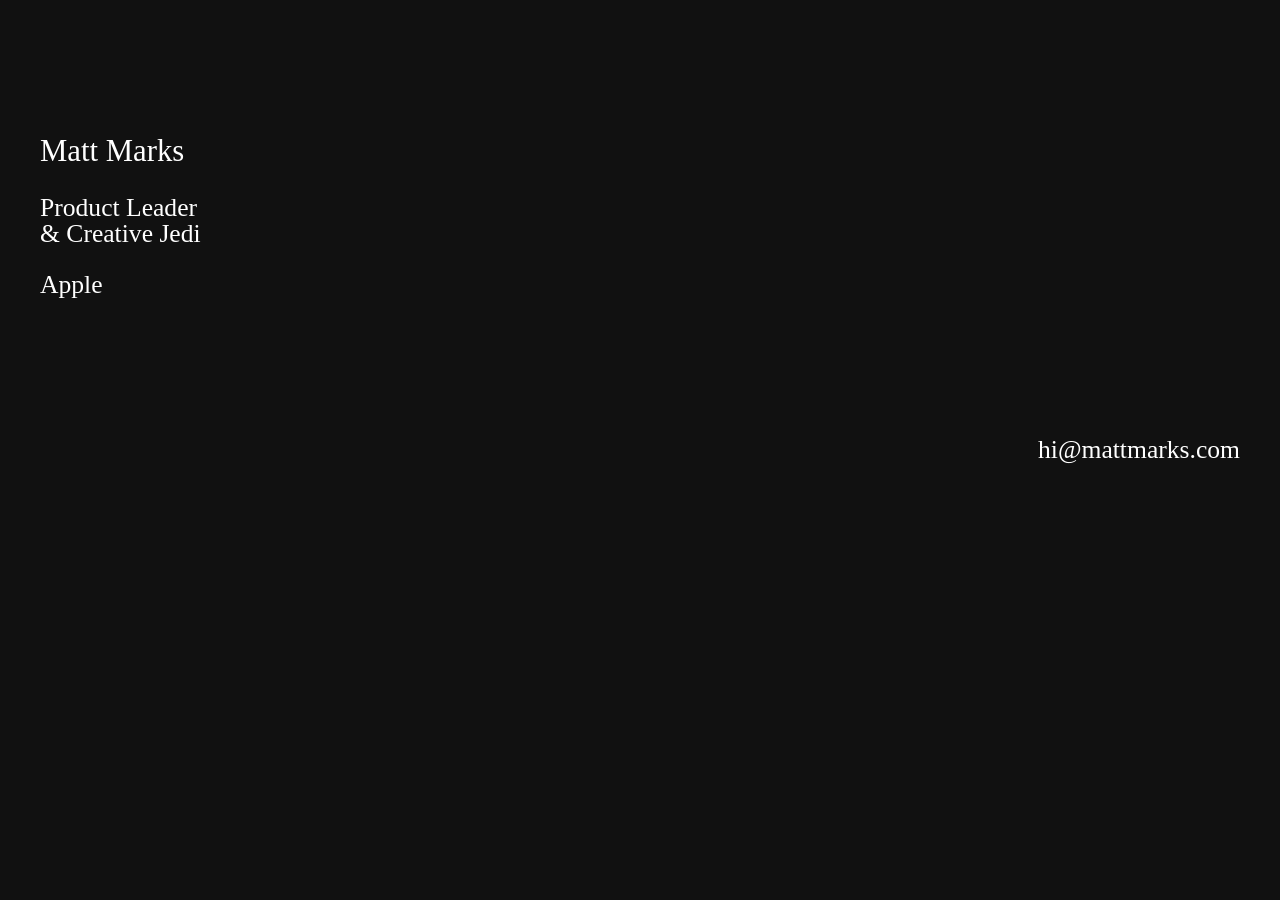
==== index.html @ 39421d8c "2025" ====
<!DOCTYPE html>
<html lang="en">
<head>
  <meta charset="UTF-8">
  <title>Matt Marks</title>
  <meta name="viewport" content="width=device-width, initial-scale=1, viewport-fit=cover">
  <link rel="stylesheet" href="style.css">
  <link rel="stylesheet" href="flexboxgrid.min.css">

</head>
<body>

  <section id="intro" class="wrap container-fluid">
		<div class="row">
			<article class="col-xs-10 col-xs-offset-1 col-md-8 col-md-offset-2">
				<h1>Matt Marks</h1>
				<h2>Product Leader
					<br>&amp; Creative Jedi</h2>
				<h3>Apple</h3>
					
					<br><br><br>
					
				<h3 style="text-align:right;">
					<script type="text/javascript">
					  const part1 = ['&#104;', '&#105;'].join('');
					  const part2 = ['&#109;', '&#97;', '&#116;', '&#116;', '&#109;', '&#97;', '&#114;', '&#107;', '&#115;'].join('');
					  const part3 = ['&#99;', '&#111;', '&#109;'].join('');

					  const email = `${part1}@${part2}.${part3}`;
					  document.write(`${email}`);
					</script>
				</h3>
			</article>
		</div>
  </section>

</body>
</html>
---- style.css ----
/*
Author: Matt Marks
Version: 2025.04.25
URL: https://github.com/mattmarkscodes/mattmarks.codes
*/


/* normalize.css v8.0.0 | MIT License | github.com/necolas/normalize.css */
button,hr,input{overflow:visible}progress,sub,sup{vertical-align:baseline}[type=checkbox],[type=radio],legend{box-sizing:border-box;padding:0}html{line-height:1.15;-webkit-text-size-adjust:100%}body{margin:0}h1{font-size:2em;margin:.67em 0}hr{box-sizing:content-box;height:0}code,kbd,pre,samp{font-family:monospace,monospace;font-size:1em}a{background-color:transparent}abbr[title]{border-bottom:none;text-decoration:underline;text-decoration:underline dotted}b,strong{font-weight:bolder}small{font-size:80%}sub,sup{font-size:75%;line-height:0;position:relative}sub{bottom:-.25em}sup{top:-.5em}img{border-style:none}button,input,optgroup,select,textarea{font-family:inherit;font-size:100%;line-height:1.15;margin:0}button,select{text-transform:none}[type=button],[type=reset],[type=submit],button{-webkit-appearance:button}[type=button]::-moz-focus-inner,[type=reset]::-moz-focus-inner,[type=submit]::-moz-focus-inner,button::-moz-focus-inner{border-style:none;padding:0}[type=button]:-moz-focusring,[type=reset]:-moz-focusring,[type=submit]:-moz-focusring,button:-moz-focusring{outline:ButtonText dotted 1px}fieldset{padding:.35em .75em .625em}legend{color:inherit;display:table;max-width:100%;white-space:normal}textarea{overflow:auto}[type=number]::-webkit-inner-spin-button,[type=number]::-webkit-outer-spin-button{height:auto}[type=search]{-webkit-appearance:textfield;outline-offset:-2px}[type=search]::-webkit-search-decoration{-webkit-appearance:none}::-webkit-file-upload-button{-webkit-appearance:button;font:inherit}details{display:block}summary{display:list-item}[hidden],template{display:none}

@font-face {
  font-family: Playfair;
  src: url(font/PlayfairDisplay-VariableFont_wght.ttf);
}

body 										{ font-family: "Playfair", serif; margin: 0; background: #111; font-size: 1.6em; }
.wrap 										{ box-sizing: border-box; max-width: 1200px; margin: 5em auto; }

@keyframes fade { from {color: #111;} to {color: #fff;} }
@-webkit-keyframes fade { from {color: #111;} to {color: #fff;} }

#intro h1 									{ text-align: left; font-size: 120%; color: #fff; font-weight: 500; line-height:1.5em;
												animation: fade;
												animation-duration: 3s;
												-webkit-animation-name: fade;
												-webkit-animation-duration: 3s; }
#intro h2									{ text-align: left; font-size: 100%; color: #fff; font-weight: 400; line-height:1em;
												animation: fade;
												animation-duration: 3s;
												-webkit-animation-name: fade;
												-webkit-animation-duration: 3s; }
#intro h3									{ text-align: left; font-size: 100%; color: #fff; font-weight: 400; line-height:1em;
												animation: fade;
												animation-duration: 3s;
												-webkit-animation-name: fade;
												-webkit-animation-duration: 3s; }
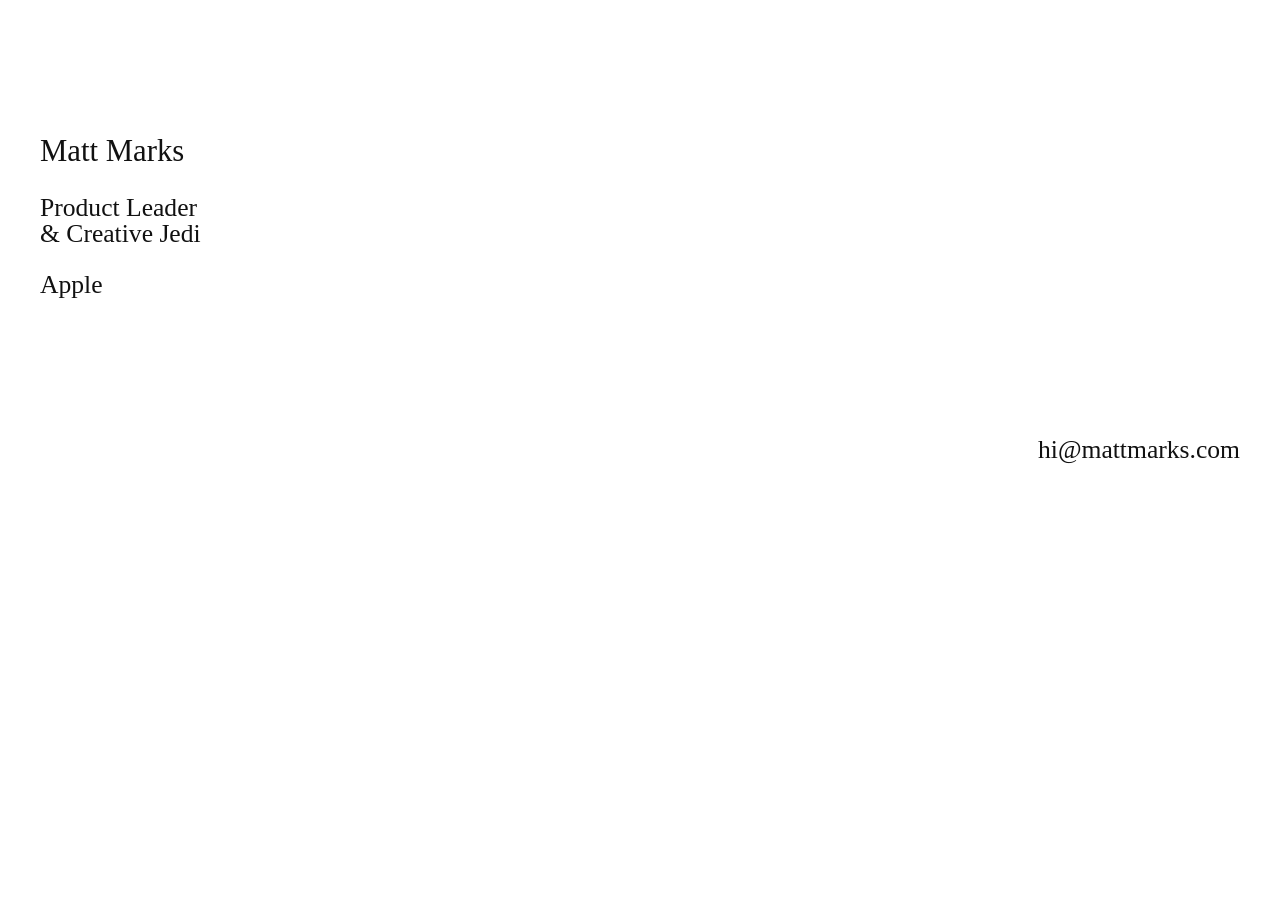
==== commit b154b61a: "iPhone text align" ====
--- a/index.html
+++ b/index.html
@@ -20,7 +20,7 @@
 					
 					<br><br><br>
 					
-				<h3 style="text-align:right;">
+				<h3 class="contact">
 					<script type="text/javascript">
 					  const part1 = ['&#104;', '&#105;'].join('');
 					  const part2 = ['&#109;', '&#97;', '&#116;', '&#116;', '&#109;', '&#97;', '&#114;', '&#107;', '&#115;'].join('');
--- a/style.css
+++ b/style.css
@@ -13,24 +13,47 @@
   src: url(font/PlayfairDisplay-VariableFont_wght.ttf);
 }
 
-body 										{ font-family: "Playfair", serif; margin: 0; background: #111; font-size: 1.6em; }
+body 										{ font-family: "Playfair", serif; margin: 0; background: #ffffff; font-size: 1.6em; }
 .wrap 										{ box-sizing: border-box; max-width: 1200px; margin: 5em auto; }
 
-@keyframes fade { from {color: #111;} to {color: #fff;} }
-@-webkit-keyframes fade { from {color: #111;} to {color: #fff;} }
+@keyframes fade { from {color: #ffffff;} to {color: #111111;} }
+@-webkit-keyframes fade { from {color: #ffffff;} to {color: #111111;} }
 
-#intro h1 									{ text-align: left; font-size: 120%; color: #fff; font-weight: 500; line-height:1.5em;
+#intro h1 									{ text-align: left; font-size: 120%; color: #111111; font-weight: 500; line-height:1.5em;
 												animation: fade;
 												animation-duration: 3s;
 												-webkit-animation-name: fade;
 												-webkit-animation-duration: 3s; }
-#intro h2									{ text-align: left; font-size: 100%; color: #fff; font-weight: 400; line-height:1em;
+#intro h2									{ text-align: left; font-size: 100%; color: #111111; font-weight: 400; line-height:1em;
 												animation: fade;
 												animation-duration: 3s;
 												-webkit-animation-name: fade;
 												-webkit-animation-duration: 3s; }
-#intro h3									{ text-align: left; font-size: 100%; color: #fff; font-weight: 400; line-height:1em;
+#intro h3									{ text-align: left; font-size: 100%; color: #111111; font-weight: 400; line-height:1em;
 												animation: fade;
 												animation-duration: 3s;
 												-webkit-animation-name: fade;
 												-webkit-animation-duration: 3s; }
+#intro h3.contact								{ text-align: right; }
+												
+												
+												
+/* iPhone */
+@media screen and (max-device-width: 812px) and (-webkit-min-device-pixel-ratio: 2) and (orientation: portrait) {
+
+#intro h3.contact								{ text-align: left; }
+
+}
+												
+												
+/* Dark */
+@media (prefers-color-scheme: dark) {
+
+body 										{ background: #111111; }
+@keyframes fade { from {color: #111111;} to {color: #ffffff;} }
+@-webkit-keyframes fade { from {color: #111111;} to {color: #ffffff;} }
+#intro h1 									{ color: #ffffff; }
+#intro h2 									{ color: #ffffff; }
+#intro h3 									{ color: #ffffff; }
+
+}
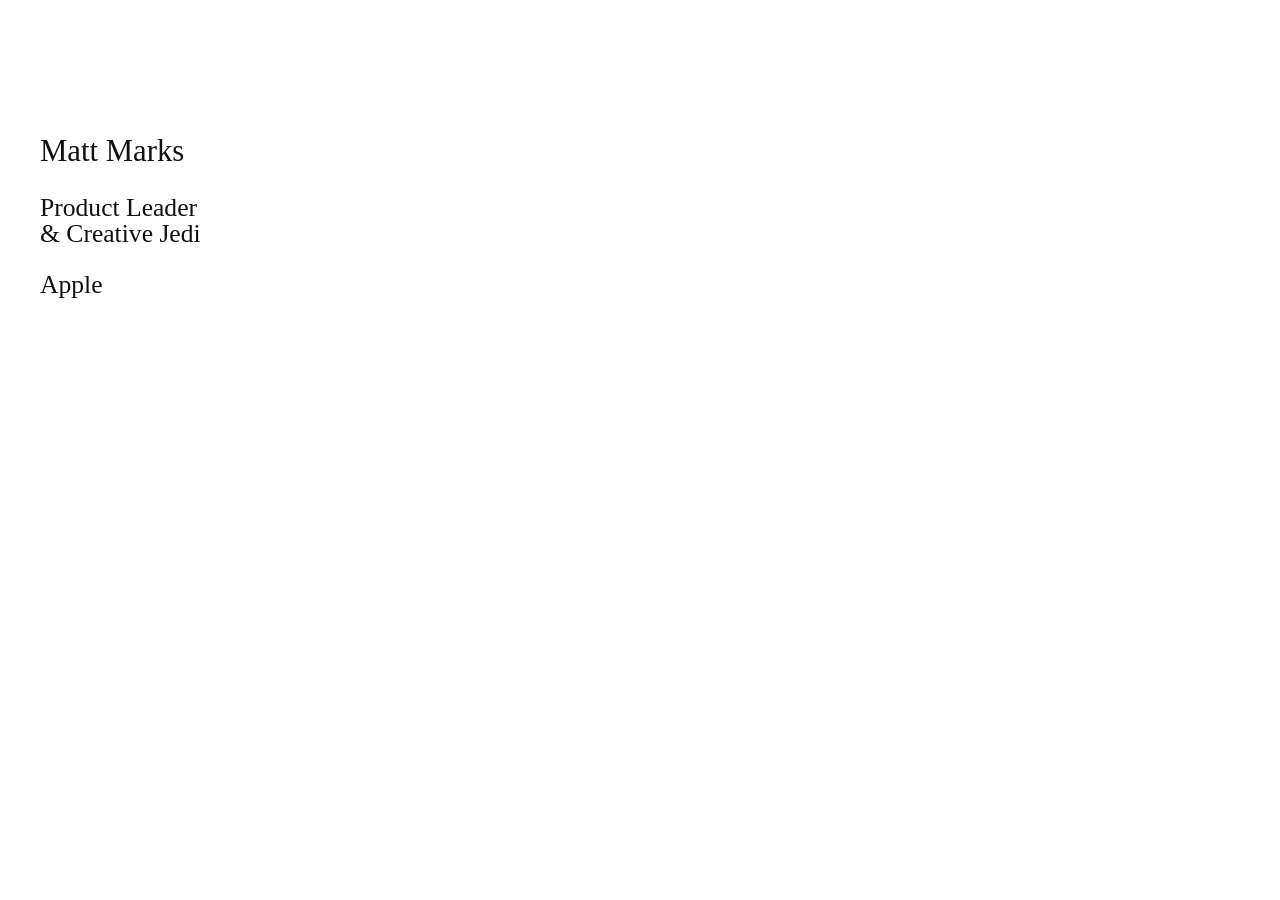
==== commit 799ebd7e: "no more email" ====
--- a/index.html
+++ b/index.html
@@ -17,19 +17,6 @@
 				<h2>Product Leader
 					<br>&amp; Creative Jedi</h2>
 				<h3>Apple</h3>
-					
-					<br><br><br>
-					
-				<h3 class="contact">
-					<script type="text/javascript">
-					  const part1 = ['&#104;', '&#105;'].join('');
-					  const part2 = ['&#109;', '&#97;', '&#116;', '&#116;', '&#109;', '&#97;', '&#114;', '&#107;', '&#115;'].join('');
-					  const part3 = ['&#99;', '&#111;', '&#109;'].join('');
-
-					  const email = `${part1}@${part2}.${part3}`;
-					  document.write(`${email}`);
-					</script>
-				</h3>
 			</article>
 		</div>
   </section>
--- a/style.css
+++ b/style.css
@@ -39,7 +39,7 @@
 												
 												
 /* iPhone */
-@media screen and (max-device-width: 812px) and (-webkit-min-device-pixel-ratio: 2) and (orientation: portrait) {
+@media screen and (max-device-width: 932px) and (-webkit-min-device-pixel-ratio: 2) and (orientation: portrait) {
 
 #intro h3.contact								{ text-align: left; }
 
